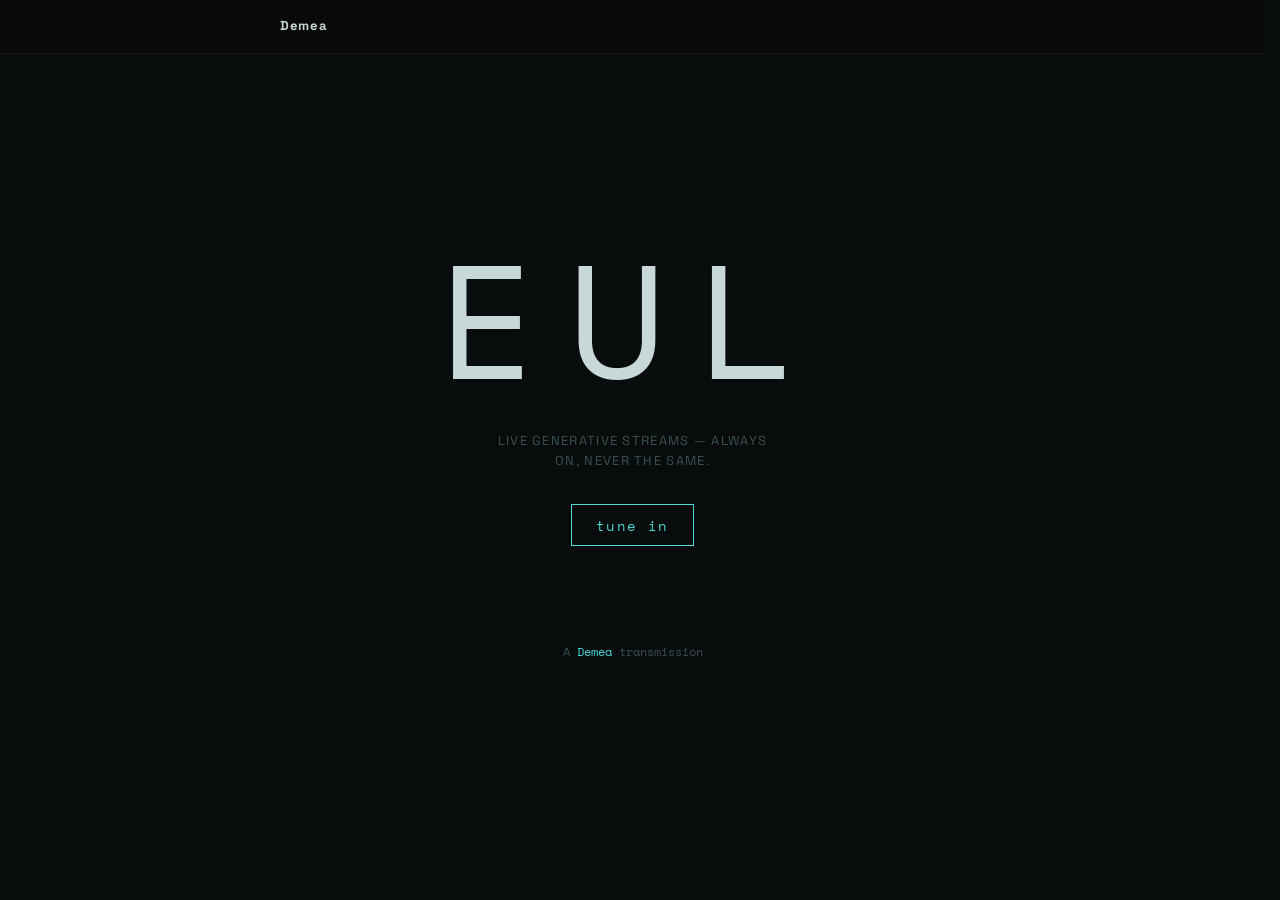
==== eul.html @ 87d2dcd8 "EUL dedicated page" ====
<!DOCTYPE html>
<html lang="en">
<head>
  <meta charset="UTF-8">
  <meta name="viewport" content="width=device-width, initial-scale=1.0">
  <meta name="description" content="EUL — live generative streams, always on, never the same.">
  <meta property="og:title" content="EUL">
  <meta property="og:description" content="Live generative streams, always on, never the same.">
  <meta property="og:type" content="website">
  <link rel="preconnect" href="https://fonts.googleapis.com">
  <link rel="preconnect" href="https://fonts.gstatic.com" crossorigin>
  <link href="https://fonts.googleapis.com/css2?family=Space+Grotesk:wght@400;700&family=Space+Mono&display=swap" rel="stylesheet">
  <link rel="stylesheet" href="style.css">
  <link rel="stylesheet" href="eul.css">
  <title>EUL</title>
</head>
<body class="eul-page">

  <header>
    <nav>
      <a href="index.html">Demea</a>
    </nav>
  </header>

  <main class="eul-main">
    <div class="eul-inner">
      <p class="eul-label">EUL</p>
      <p class="eul-desc">Live generative streams — always on, never the same.</p>
      <audio id="radio-stream" preload="none">
        <source src="https://music.demea.xyz/stream" type="audio/mpeg">
      </audio>
      <button id="radio-btn" class="radio-btn">tune in</button>
      <p class="eul-credit">A <a href="index.html">Demea</a> transmission</p>
    </div>
  </main>

  <script src="eul.js"></script>
</body>
</html>
---- style.css ----
/* =============================================================================
   1. Custom properties
   ============================================================================= */

:root {
  /* Color */
  --bg:           #080c0c;   /* near-black with cold tint */
  --surface:      #0d1414;   /* dark cyan-tinted surface */
  --border:       #162020;   /* cold dark border */
  --text:         #c8d8d8;   /* slightly cyan-tinted white */
  --text-muted:   #3a5050;   /* muted cyan-grey */
  --accent:       #4dd9d9;   /* cold cyan */

  /* Typography */
  --font-body:    'Space Grotesk', sans-serif;
  --font-mono:    'Space Mono', monospace;

  /* Scale */
  --size-hero:    clamp(2.5rem, 8vw, 5rem);

  /* Layout */
  --max-width:    720px;
  --space-xl:     8rem;
  --space-lg:     4rem;
  --space-md:     2rem;
  --space-sm:     1rem;

  /* Motion */
  --transition:   200ms ease;

  /* Artwork hooks — set these when artwork is ready, cost nothing until then */
  --noise-texture: none;
  --hero-bg:       url('IMG_0286.PNG');
}


/* =============================================================================
   2. Reset / base
   ============================================================================= */

*, *::before, *::after {
  box-sizing: border-box;
  margin: 0;
  padding: 0;
}

html {
  scroll-behavior: smooth;
  /* Prevent layout shift from scrollbar appearing/disappearing */
  scrollbar-gutter: stable;
}

body {
  background-color: var(--bg);
  color: var(--text);
  font-family: var(--font-body);
  font-size: 1rem;
  line-height: 1.6;
  -webkit-font-smoothing: antialiased;
}

/* Noise texture overlay — position: fixed so it covers the whole viewport
   regardless of scroll. Zero visual cost while --noise-texture is none. */
body::before {
  content: '';
  position: fixed;
  inset: 0;
  background-image: var(--noise-texture);
  opacity: 0.03;
  pointer-events: none;
  z-index: 1000;
}

img, iframe {
  display: block;
  max-width: 100%;
}

ul {
  list-style: none;
}

a {
  color: inherit;
  text-decoration: none;
}


/* =============================================================================
   3. Typography
   ============================================================================= */

h1, h2, h3 {
  font-family: var(--font-mono);  /* monospace throughout for cold/digital feel */
  line-height: 1.1;
}

/* Section labels — understated, not dominant */
h2 {
  font-size: 0.75rem;
  font-weight: 400;
  letter-spacing: 0.15em;
  text-transform: uppercase;
  color: var(--text-muted);
  margin-bottom: var(--space-lg);
}


/* =============================================================================
   4. Layout
   ============================================================================= */

/* Shared section spacing and width cap */
section {
  max-width: var(--max-width);
  margin-inline: auto;
  padding-block: var(--space-xl);
  padding-inline: var(--space-md);
}

/* Music section gets more room for side-by-side players */
#music {
  max-width: 1100px;
}

/* Hero breaks out of the max-width constraint to bleed full-width */
#hero {
  max-width: 100%;
  padding-inline: 0;
}


/* =============================================================================
   5. Nav
   ============================================================================= */

header {
  position: fixed;
  top: 0;
  left: 0;
  right: 0;
  z-index: 100;
  padding: var(--space-sm) var(--space-md);
  /* Subtle border without a heavy bar */
  border-bottom: 1px solid var(--border);
  background-color: rgba(10, 10, 10, 0.92);
  /* Frosted-glass blur for depth without a hard edge */
  backdrop-filter: blur(8px);
  -webkit-backdrop-filter: blur(8px);
}

nav {
  display: flex;
  align-items: center;
  gap: var(--space-md);
  max-width: var(--max-width);
  margin-inline: auto;
}

nav a {
  font-size: 0.8125rem;
  letter-spacing: 0.05em;
  color: var(--text-muted);
  transition: color var(--transition);
}

nav a:first-child {
  color: var(--text);
  font-weight: 700;
  margin-right: auto;
}

nav a:hover {
  color: var(--text);
}

/* Active section — set by IntersectionObserver in script.js */
nav a[aria-current='page'] {
  color: var(--accent);
}


/* =============================================================================
   6. Hero
   ============================================================================= */

#hero {
  position: relative;
  overflow: hidden;               /* clips future artwork without reflow */
  min-height: 100svh;             /* svh = small viewport height, handles mobile chrome bar */
  display: flex;
  align-items: center;
  /* Logo sits behind the glitch art as a ghost watermark.
     CSS allows multiple backgrounds — first listed = on top. */
  background-image: var(--hero-bg);
  background-size: cover;
  background-position: center;
  background-repeat: no-repeat;
}

/* Logo ghost — sits to the right of the hero text */
.hero-logo-bg {
  position: absolute;
  top: 50%;
  right: 15%;
  transform: translateY(-50%);
  width: clamp(200px, 30vw, 480px);
  height: auto;
  opacity: 0.4;
  mix-blend-mode: screen;  /* treats black as transparent, only bright parts show */
  pointer-events: none;
  z-index: 1;
}

/* Dark overlay so text stays readable over the artwork */
#hero::before {
  content: '';
  position: absolute;
  inset: 0;
  background: rgba(8, 12, 12, 0.75);
  pointer-events: none;
}

/* Keep text above the overlay and logo ghost */
.hero-inner {
  position: relative;
  z-index: 2;
  max-width: var(--max-width);
  margin-inline: auto;
  padding-inline: var(--space-md);
  width: 100%;
}

h1 {
  font-size: var(--size-hero);
  font-weight: 400;
  letter-spacing: 0.05em;
  color: var(--text);
  margin-bottom: var(--space-sm);
}

.tagline {
  font-size: 0.875rem;
  letter-spacing: 0.1em;
  text-transform: uppercase;
  color: var(--text);  /* full brightness over artwork */
}


/* =============================================================================
   7. Music / players
   ============================================================================= */

.players {
  display: flex;
  flex-direction: row;   /* side by side on desktop */
  gap: var(--space-md);
  align-items: stretch;
}

.player {
  flex: 1;  /* each player takes equal width */
}

.player {
  background-color: var(--surface);
  border: 1px solid var(--border);
  /* Slight rounding — not card-ish, just softens the hard rectangle */
  border-radius: 2px;
  overflow: hidden;
}

/* SoundCloud injects a white bg — shift it up to hide the white header bar */
.player--soundcloud {
  overflow: hidden;
}

.player--soundcloud iframe {
  display: block;
  margin-top: -2px;
  filter: brightness(0.92);  /* tones down the bright white slightly */
}


/* =============================================================================
   8. Bio
   ============================================================================= */

#bio p {
  font-size: 1rem;
  line-height: 1.75;
  max-width: 55ch;   /* ~comfortable reading width, narrower than section max */
  color: var(--text);
}


/* =============================================================================
   9. Gigs
   ============================================================================= */

#gigs ul {
  display: flex;
  flex-direction: column;
  gap: var(--space-sm);
}

#gigs li {
  display: flex;
  align-items: baseline;
  gap: var(--space-md);
  padding-block: var(--space-sm);
  border-bottom: 1px solid var(--border);
}

#gigs li:first-child {
  border-top: 1px solid var(--border);
}

.gig-date {
  font-family: var(--font-mono);
  font-size: 0.8125rem;
  color: var(--text-muted);
  white-space: nowrap;   /* date never wraps mid-string */
  min-width: 6rem;
}

.gig-info {
  font-size: 0.9375rem;
  color: var(--text);
}


/* =============================================================================
   10. Radio
   ============================================================================= */

#radio {
  padding-block: var(--space-lg);  /* less vertical breathing room than other sections */
}

.radio-desc {
  color: var(--text-muted);
  font-size: 0.875rem;
  margin-bottom: var(--space-md);
}

.radio-btn {
  font-family: var(--font-mono);
  font-size: 0.875rem;
  letter-spacing: 0.1em;
  text-transform: lowercase;
  color: var(--accent);
  background: none;
  border: 1px solid var(--accent);
  border-radius: 0;        /* kill browser default rounding */
  padding: 0.6rem 1.5rem;
  cursor: pointer;
  outline: none;
  -webkit-appearance: none;  /* kill browser default button styles on Safari */
  appearance: none;
  transition: background var(--transition), color var(--transition);
}

.radio-btn:hover {
  background: var(--accent);
  color: var(--bg);
}


/* =============================================================================
   12. Links
   ============================================================================= */

#links ul {
  display: flex;
  flex-direction: column;
  gap: 0.25rem;
}

#links a {
  display: inline-block;
  font-size: 0.9375rem;
  padding-block: 0.375rem;
  color: var(--text-muted);
  transition: color var(--transition);
  /* Underline grows from left on hover — cleaner than a box highlight */
  position: relative;
}

#links a::after {
  content: '';
  position: absolute;
  bottom: 0.25rem;
  left: 0;
  width: 0;
  height: 1px;
  background-color: var(--accent);
  transition: width var(--transition);
}

#links a:hover {
  color: var(--accent);
}

#links a:hover::after {
  width: 100%;
}


/* =============================================================================
   11. Footer
   ============================================================================= */

footer {
  border-top: 1px solid var(--border);
  padding: var(--space-lg) var(--space-md);
  max-width: var(--max-width);
  margin-inline: auto;
}

footer p {
  font-family: var(--font-mono);
  font-size: 0.75rem;
  color: var(--text-muted);
  letter-spacing: 0.05em;
}


/* =============================================================================
   12. Media queries
   ============================================================================= */

@media (max-width: 640px) {
  :root {
    --space-xl: 5rem;
    --space-lg: 2.5rem;
  }

  /* Stack players on mobile */
  .players {
    flex-direction: column;
  }

  /* Reduce nav gap, keep items readable */
  nav {
    gap: var(--space-sm);
  }

  nav a {
    font-size: 0.75rem;
  }

  /* Gig list: date above venue on small screens */
  #gigs li {
    flex-direction: column;
    gap: 0.25rem;
    align-items: flex-start;
  }

  .gig-date {
    min-width: unset;
  }
}
---- eul.css ----
/* EUL page — fullscreen, stream is the only thing that matters */

.eul-page {
  height: 100dvh;
  overflow: hidden;
}

.eul-main {
  height: 100dvh;
  display: flex;
  align-items: center;
  justify-content: center;
  padding-inline: var(--space-md);
}

.eul-inner {
  text-align: center;
  display: flex;
  flex-direction: column;
  align-items: center;
  gap: var(--space-md);
}

/* EUL name — large, mono, cold */
.eul-label {
  font-family: var(--font-mono);
  font-size: clamp(4rem, 15vw, 10rem);
  font-weight: 400;
  letter-spacing: 0.2em;
  color: var(--text);
  line-height: 1;
}

.eul-desc {
  font-size: 0.8125rem;
  letter-spacing: 0.1em;
  text-transform: uppercase;
  color: var(--text-muted);
  max-width: 36ch;
}

/* Pulsing dot when playing — pure CSS, no JS needed */
.radio-btn.playing::before {
  content: '● ';
  color: var(--accent);
  animation: pulse 1.5s ease-in-out infinite;
}

@keyframes pulse {
  0%, 100% { opacity: 1; }
  50%       { opacity: 0.2; }
}

.eul-credit {
  font-family: var(--font-mono);
  font-size: 0.75rem;
  color: var(--text-muted);
  margin-top: var(--space-lg);
}

.eul-credit a {
  color: var(--accent);
}
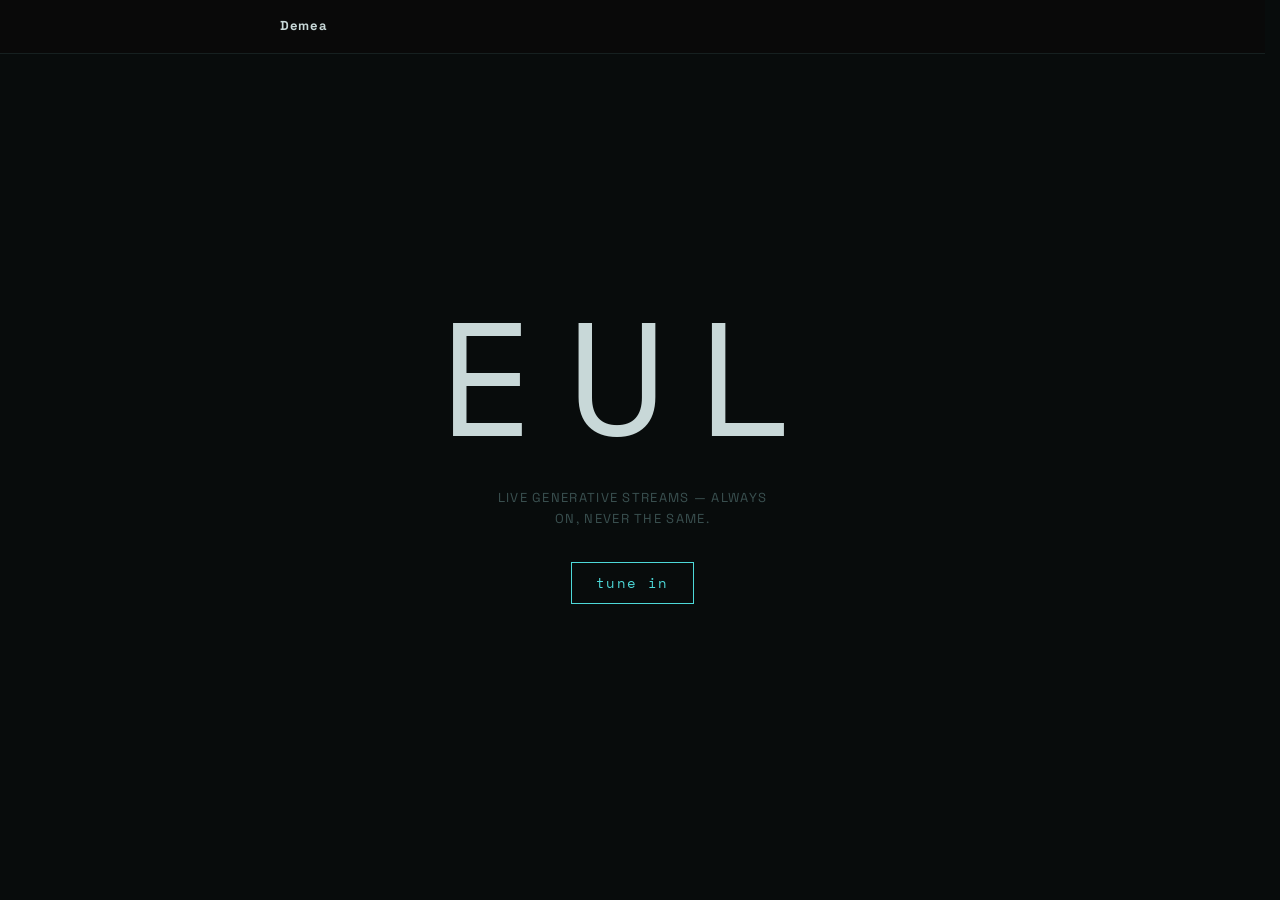
==== commit 43b76dc5: "Rename nav to EUL, remove corny tagline" ====
--- a/eul.html
+++ b/eul.html
@@ -30,7 +30,6 @@
         <source src="https://music.demea.xyz/stream" type="audio/mpeg">
       </audio>
       <button id="radio-btn" class="radio-btn">tune in</button>
-      <p class="eul-credit">A <a href="index.html">Demea</a> transmission</p>
     </div>
   </main>
 
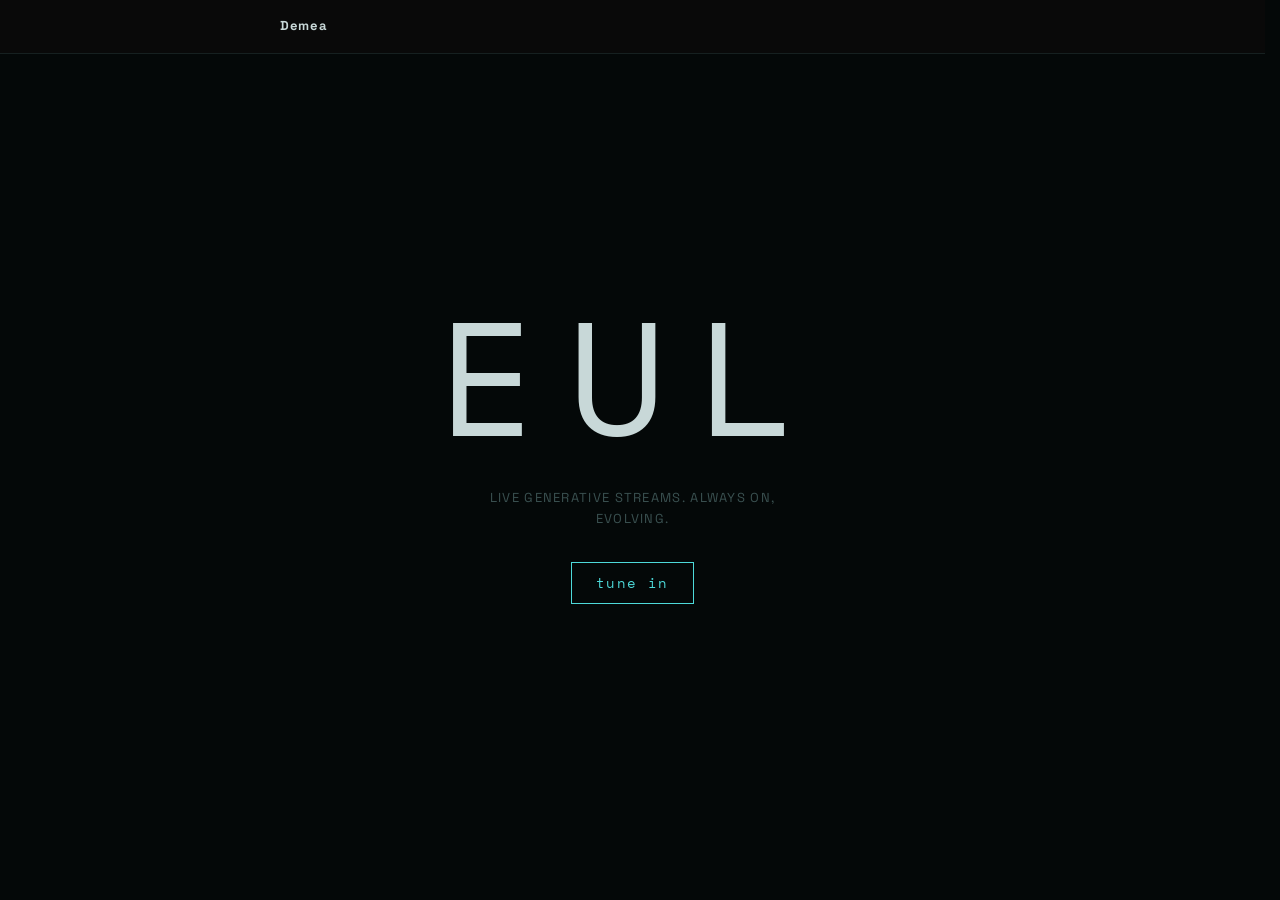
==== commit 6c75d19a: "update eul desc copy" ====
--- a/eul.html
+++ b/eul.html
@@ -3,9 +3,9 @@
 <head>
   <meta charset="UTF-8">
   <meta name="viewport" content="width=device-width, initial-scale=1.0">
-  <meta name="description" content="EUL — live generative streams, always on, never the same.">
+  <meta name="description" content="EUL — live generative streams. Always on, evolving.">
   <meta property="og:title" content="EUL">
-  <meta property="og:description" content="Live generative streams, always on, never the same.">
+  <meta property="og:description" content="Live generative streams. Always on, evolving.">
   <meta property="og:type" content="website">
   <link rel="preconnect" href="https://fonts.googleapis.com">
   <link rel="preconnect" href="https://fonts.gstatic.com" crossorigin>
@@ -25,7 +25,7 @@
   <main class="eul-main">
     <div class="eul-inner">
       <p class="eul-label">EUL</p>
-      <p class="eul-desc">Live generative streams — always on, never the same.</p>
+      <p class="eul-desc">Live generative streams. Always on, evolving.</p>
       <audio id="radio-stream" preload="none">
         <source src="https://music.demea.xyz/stream" type="audio/mpeg">
       </audio>
--- a/style.css
+++ b/style.css
@@ -4,7 +4,7 @@
 
 :root {
   /* Color */
-  --bg:           #080c0c;   /* near-black with cold tint */
+  --bg:           #040808;   /* near-black with cold tint */
   --surface:      #0d1414;   /* dark cyan-tinted surface */
   --border:       #162020;   /* cold dark border */
   --text:         #c8d8d8;   /* slightly cyan-tinted white */
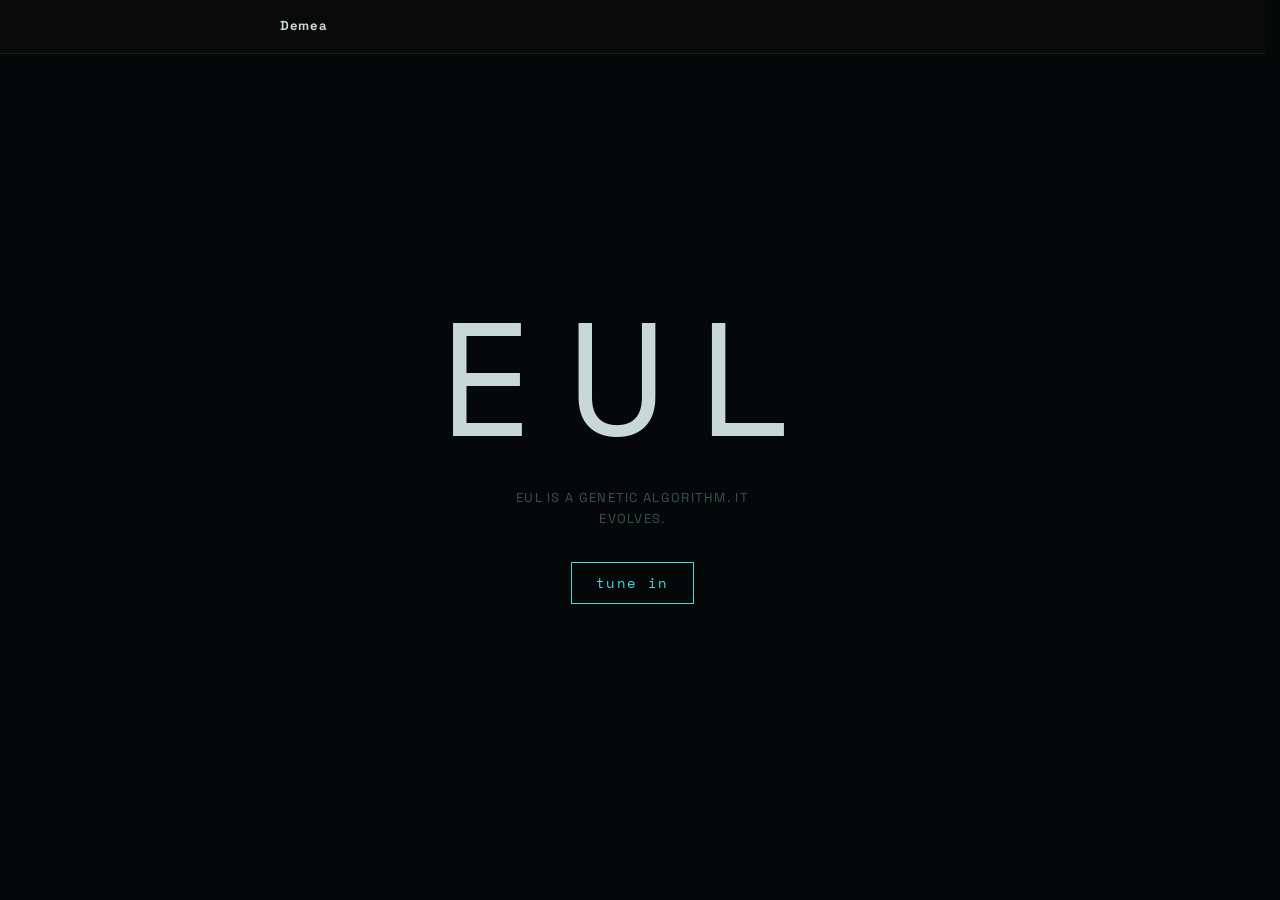
==== commit 60520524: "EUL description" ====
--- a/eul.html
+++ b/eul.html
@@ -3,9 +3,9 @@
 <head>
   <meta charset="UTF-8">
   <meta name="viewport" content="width=device-width, initial-scale=1.0">
-  <meta name="description" content="EUL — live generative streams. Always on, evolving.">
+  <meta name="description" content="EUL — live generative streams, always on, never the same.">
   <meta property="og:title" content="EUL">
-  <meta property="og:description" content="Live generative streams. Always on, evolving.">
+  <meta property="og:description" content="Live generative streams, always on, never the same.">
   <meta property="og:type" content="website">
   <link rel="preconnect" href="https://fonts.googleapis.com">
   <link rel="preconnect" href="https://fonts.gstatic.com" crossorigin>
@@ -25,7 +25,7 @@
   <main class="eul-main">
     <div class="eul-inner">
       <p class="eul-label">EUL</p>
-      <p class="eul-desc">Live generative streams. Always on, evolving.</p>
+      <p class="eul-desc">EUL is a genetic algorithm. It evolves.</p>
       <audio id="radio-stream" preload="none">
         <source src="https://music.demea.xyz/stream" type="audio/mpeg">
       </audio>
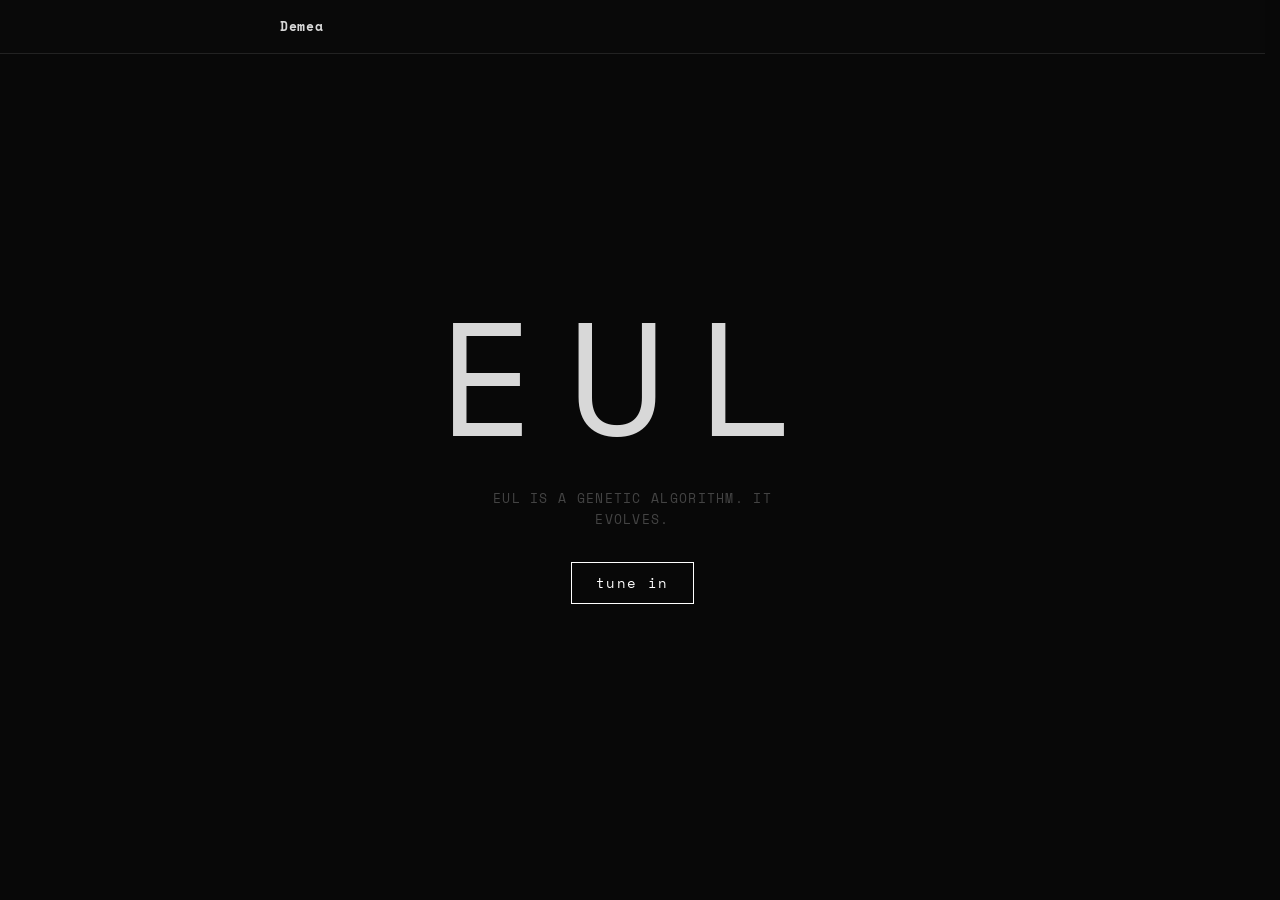
==== commit 5cf869f1: "Add S-PHANTOM glitch page, mono font" ====
--- a/eul.html
+++ b/eul.html
@@ -9,7 +9,7 @@
   <meta property="og:type" content="website">
   <link rel="preconnect" href="https://fonts.googleapis.com">
   <link rel="preconnect" href="https://fonts.gstatic.com" crossorigin>
-  <link href="https://fonts.googleapis.com/css2?family=Space+Grotesk:wght@400;700&family=Space+Mono&display=swap" rel="stylesheet">
+  <link href="https://fonts.googleapis.com/css2?family=Space+Mono:wght@400;700&display=swap" rel="stylesheet">
   <link rel="stylesheet" href="style.css">
   <link rel="stylesheet" href="eul.css">
   <title>EUL</title>
--- a/style.css
+++ b/style.css
@@ -4,19 +4,19 @@
 
 :root {
   /* Color */
-  --bg:           #040808;   /* near-black with cold tint */
-  --surface:      #0d1414;   /* dark cyan-tinted surface */
-  --border:       #162020;   /* cold dark border */
-  --text:         #c8d8d8;   /* slightly cyan-tinted white */
-  --text-muted:   #3a5050;   /* muted cyan-grey */
-  --accent:       #4dd9d9;   /* cold cyan */
+  --bg:           #080808;
+  --surface:      #111111;
+  --border:       #222222;
+  --text:         #d8d8d8;
+  --text-muted:   #444444;
+  --accent:       #ffffff;
 
   /* Typography */
-  --font-body:    'Space Grotesk', sans-serif;
+  --font-body:    'Space Mono', monospace;   /* mono everywhere, matches S-PHANTOM */
   --font-mono:    'Space Mono', monospace;
 
   /* Scale */
-  --size-hero:    clamp(2.5rem, 8vw, 5rem);
+  --size-hero:    clamp(4rem, 14vw, 10rem);
 
   /* Layout */
   --max-width:    720px;
@@ -190,12 +190,19 @@
   min-height: 100svh;             /* svh = small viewport height, handles mobile chrome bar */
   display: flex;
   align-items: center;
-  /* Logo sits behind the glitch art as a ghost watermark.
-     CSS allows multiple backgrounds — first listed = on top. */
+}
+
+/* Background image lives on ::after so we can filter it without affecting children */
+#hero::after {
+  content: '';
+  position: absolute;
+  inset: 0;
   background-image: var(--hero-bg);
   background-size: cover;
   background-position: center;
   background-repeat: no-repeat;
+  filter: grayscale(1);
+  z-index: 0;
 }
 
 /* Logo ghost — sits to the right of the hero text */
@@ -208,8 +215,9 @@
   height: auto;
   opacity: 0.4;
   mix-blend-mode: screen;  /* treats black as transparent, only bright parts show */
+  filter: grayscale(1);
   pointer-events: none;
-  z-index: 1;
+  z-index: 2;
 }
 
 /* Dark overlay so text stays readable over the artwork */
@@ -217,14 +225,15 @@
   content: '';
   position: absolute;
   inset: 0;
-  background: rgba(8, 12, 12, 0.75);
+  background: rgba(8, 8, 8, 0.72);
   pointer-events: none;
+  z-index: 1;
 }
 
 /* Keep text above the overlay and logo ghost */
 .hero-inner {
   position: relative;
-  z-index: 2;
+  z-index: 3;
   max-width: var(--max-width);
   margin-inline: auto;
   padding-inline: var(--space-md);
@@ -244,6 +253,24 @@
   letter-spacing: 0.1em;
   text-transform: uppercase;
   color: var(--text);  /* full brightness over artwork */
+}
+
+.hero-bio {
+  font-size: 0.875rem;
+  color: var(--text);
+  margin-top: var(--space-sm);
+  max-width: 42ch;
+}
+
+.music-intro {
+  font-size: 0.875rem;
+  color: var(--text-muted);
+  margin-bottom: var(--space-md);
+}
+
+.hero-eul-btn {
+  margin-top: var(--space-lg);
+  display: inline-block;
 }
 
 
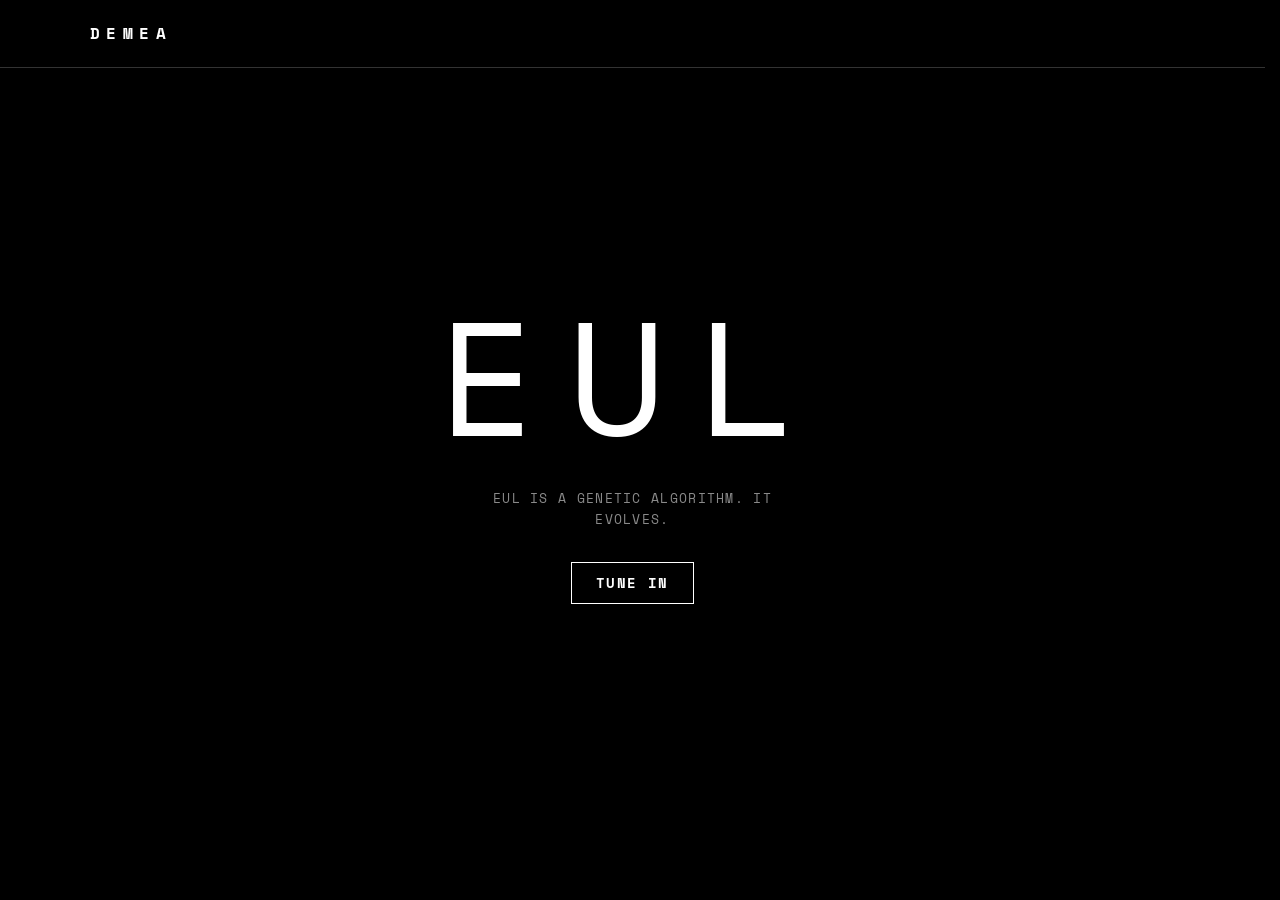
==== commit d635bb40: "Remove Demea wordmark from homepage nav" ====
--- a/eul.html
+++ b/eul.html
@@ -18,7 +18,7 @@
 
   <header>
     <nav>
-      <a href="index.html">Demea</a>
+      <a href="index.html" class="wordmark">Demea</a>
     </nav>
   </header>
 
--- a/style.css
+++ b/style.css
@@ -4,22 +4,22 @@
 
 :root {
   /* Color */
-  --bg:           #080808;
-  --surface:      #111111;
-  --border:       #222222;
-  --text:         #d8d8d8;
-  --text-muted:   #444444;
+  --bg:           #000000;   /* pure black, like Mensis */
+  --surface:      #000000;
+  --border:       #333333;
+  --text:         #ffffff;
+  --text-muted:   #8a8a8a;   /* light enough to read on black */
   --accent:       #ffffff;
 
   /* Typography */
-  --font-body:    'Space Mono', monospace;   /* mono everywhere, matches S-PHANTOM */
+  --font-body:    'Space Mono', monospace;   /* mono everywhere */
   --font-mono:    'Space Mono', monospace;
 
   /* Scale */
-  --size-hero:    clamp(4rem, 14vw, 10rem);
+  --size-hero:    clamp(2.25rem, 11vw, 7rem);   /* smaller than before: wide letter-spacing makes it long */
 
   /* Layout */
-  --max-width:    720px;
+  --max-width:    1100px;
   --space-xl:     8rem;
   --space-lg:     4rem;
   --space-md:     2rem;
@@ -30,7 +30,6 @@
 
   /* Artwork hooks — set these when artwork is ready, cost nothing until then */
   --noise-texture: none;
-  --hero-bg:       url('IMG_0286.PNG');
 }
 
 
@@ -97,12 +96,14 @@
 
 /* Section labels — understated, not dominant */
 h2 {
-  font-size: 0.75rem;
-  font-weight: 400;
-  letter-spacing: 0.15em;
-  text-transform: uppercase;
-  color: var(--text-muted);
-  margin-bottom: var(--space-lg);
+  font-size: 0.875rem;
+  font-weight: 700;
+  letter-spacing: 0.4em;   /* the spaced-out "S C E N E S" look */
+  text-transform: uppercase;
+  color: var(--text);
+  padding-bottom: 0.5rem;
+  border-bottom: 1px solid var(--border);
+  margin-bottom: var(--space-md);
 }
 
 
@@ -118,9 +119,23 @@
   padding-inline: var(--space-md);
 }
 
-/* Music section gets more room for side-by-side players */
-#music {
-  max-width: 1100px;
+/* + selects only sections that follow another section, so the hero gets no top line */
+section + section {
+  border-top: 1px solid var(--border);
+}
+
+/* Sampler screenshot fills the section; width/height attrs in HTML stop layout jump while it loads */
+.sampler-shot {
+  display: block;
+  width: 100%;
+  height: auto;
+  border: 1px solid var(--border);
+}
+
+/* inline-block so the margin applies (links are inline by default) */
+.sampler-link {
+  display: inline-block;
+  margin-top: var(--space-md);
 }
 
 /* Hero breaks out of the max-width constraint to bleed full-width */
@@ -143,7 +158,7 @@
   padding: var(--space-sm) var(--space-md);
   /* Subtle border without a heavy bar */
   border-bottom: 1px solid var(--border);
-  background-color: rgba(10, 10, 10, 0.92);
+  background-color: rgba(0, 0, 0, 0.92);
   /* Frosted-glass blur for depth without a hard edge */
   backdrop-filter: blur(8px);
   -webkit-backdrop-filter: blur(8px);
@@ -151,32 +166,40 @@
 
 nav {
   display: flex;
+  flex-wrap: wrap;   /* tabs drop to a second row on narrow screens instead of overflowing */
+  justify-content: flex-end;   /* tabs sit on the right */
   align-items: center;
-  gap: var(--space-md);
+  gap: 0.5rem;
   max-width: var(--max-width);
   margin-inline: auto;
 }
 
 nav a {
-  font-size: 0.8125rem;
-  letter-spacing: 0.05em;
-  color: var(--text-muted);
-  transition: color var(--transition);
-}
-
-nav a:first-child {
-  color: var(--text);
+  font-size: 0.75rem;
   font-weight: 700;
+  letter-spacing: 0.08em;
+  text-transform: uppercase;
+  color: var(--text);
+  border: 1px solid var(--text-muted);
+  padding: 0.3rem 0.9rem;
+  transition: background var(--transition), color var(--transition);
+}
+
+/* Wordmark, not a tab: spaced like "M E N S I S" */
+nav a.wordmark {
+  border: none;
+  padding-inline: 0;
+  font-size: 1rem;
+  letter-spacing: 0.4em;
   margin-right: auto;
 }
 
-nav a:hover {
-  color: var(--text);
-}
-
-/* Active section — set by IntersectionObserver in script.js */
-nav a[aria-current='page'] {
-  color: var(--accent);
+/* Hover and active tab invert, like the selected LOOP tab */
+nav a:not(.wordmark):hover,
+nav a:not(.wordmark)[aria-current='page'] {
+  background: var(--text);
+  color: var(--bg);
+  border-color: var(--text);
 }
 
 
@@ -190,19 +213,6 @@
   min-height: 100svh;             /* svh = small viewport height, handles mobile chrome bar */
   display: flex;
   align-items: center;
-}
-
-/* Background image lives on ::after so we can filter it without affecting children */
-#hero::after {
-  content: '';
-  position: absolute;
-  inset: 0;
-  background-image: var(--hero-bg);
-  background-size: cover;
-  background-position: center;
-  background-repeat: no-repeat;
-  filter: grayscale(1);
-  z-index: 0;
 }
 
 /* Logo ghost — sits to the right of the hero text */
@@ -220,16 +230,6 @@
   z-index: 2;
 }
 
-/* Dark overlay so text stays readable over the artwork */
-#hero::before {
-  content: '';
-  position: absolute;
-  inset: 0;
-  background: rgba(8, 8, 8, 0.72);
-  pointer-events: none;
-  z-index: 1;
-}
-
 /* Keep text above the overlay and logo ghost */
 .hero-inner {
   position: relative;
@@ -242,8 +242,9 @@
 
 h1 {
   font-size: var(--size-hero);
-  font-weight: 400;
-  letter-spacing: 0.05em;
+  font-weight: 700;
+  letter-spacing: 0.3em;
+  text-transform: uppercase;
   color: var(--text);
   margin-bottom: var(--space-sm);
 }
@@ -252,7 +253,7 @@
   font-size: 0.875rem;
   letter-spacing: 0.1em;
   text-transform: uppercase;
-  color: var(--text);  /* full brightness over artwork */
+  color: var(--text-muted);   /* grey subtitle, like "SAMPLER" under "MENSIS" */
 }
 
 .hero-bio {
@@ -265,11 +266,13 @@
 .music-intro {
   font-size: 0.875rem;
   color: var(--text-muted);
+  max-width: 60ch;   /* keep text lines readable now that sections are wide */
   margin-bottom: var(--space-md);
 }
 
 .hero-eul-btn {
   margin-top: var(--space-lg);
+  margin-right: 0.5rem;
   display: inline-block;
 }
 
@@ -292,8 +295,6 @@
 .player {
   background-color: var(--surface);
   border: 1px solid var(--border);
-  /* Slight rounding — not card-ish, just softens the hard rectangle */
-  border-radius: 2px;
   overflow: hidden;
 }
 
@@ -374,8 +375,9 @@
 .radio-btn {
   font-family: var(--font-mono);
   font-size: 0.875rem;
+  font-weight: 700;
   letter-spacing: 0.1em;
-  text-transform: lowercase;
+  text-transform: uppercase;
   color: var(--accent);
   background: none;
   border: 1px solid var(--accent);
@@ -400,37 +402,24 @@
 
 #links ul {
   display: flex;
-  flex-direction: column;
-  gap: 0.25rem;
+  flex-wrap: wrap;
+  gap: 0.5rem;
 }
 
 #links a {
   display: inline-block;
-  font-size: 0.9375rem;
-  padding-block: 0.375rem;
-  color: var(--text-muted);
-  transition: color var(--transition);
-  /* Underline grows from left on hover — cleaner than a box highlight */
-  position: relative;
-}
-
-#links a::after {
-  content: '';
-  position: absolute;
-  bottom: 0.25rem;
-  left: 0;
-  width: 0;
-  height: 1px;
-  background-color: var(--accent);
-  transition: width var(--transition);
+  font-size: 0.8125rem;
+  font-weight: 700;
+  letter-spacing: 0.1em;
+  text-transform: uppercase;
+  border: 1px solid var(--text);
+  padding: 0.6rem 1.5rem;
+  transition: background var(--transition), color var(--transition);
 }
 
 #links a:hover {
-  color: var(--accent);
-}
-
-#links a:hover::after {
-  width: 100%;
+  background: var(--text);
+  color: var(--bg);
 }
 
 
@@ -474,7 +463,8 @@
   }
 
   nav a {
-    font-size: 0.75rem;
+    font-size: 0.6875rem;
+    padding: 0.25rem 0.6rem;
   }
 
   /* Gig list: date above venue on small screens */
@@ -487,4 +477,12 @@
   .gig-date {
     min-width: unset;
   }
-}
+
+  /* Logo moves below the text on phones so it doesn't sit on the tagline */
+  .hero-logo-bg {
+    top: 75%;
+    right: 50%;
+    transform: translate(50%, -50%);
+    width: 160px;
+  }
+}
